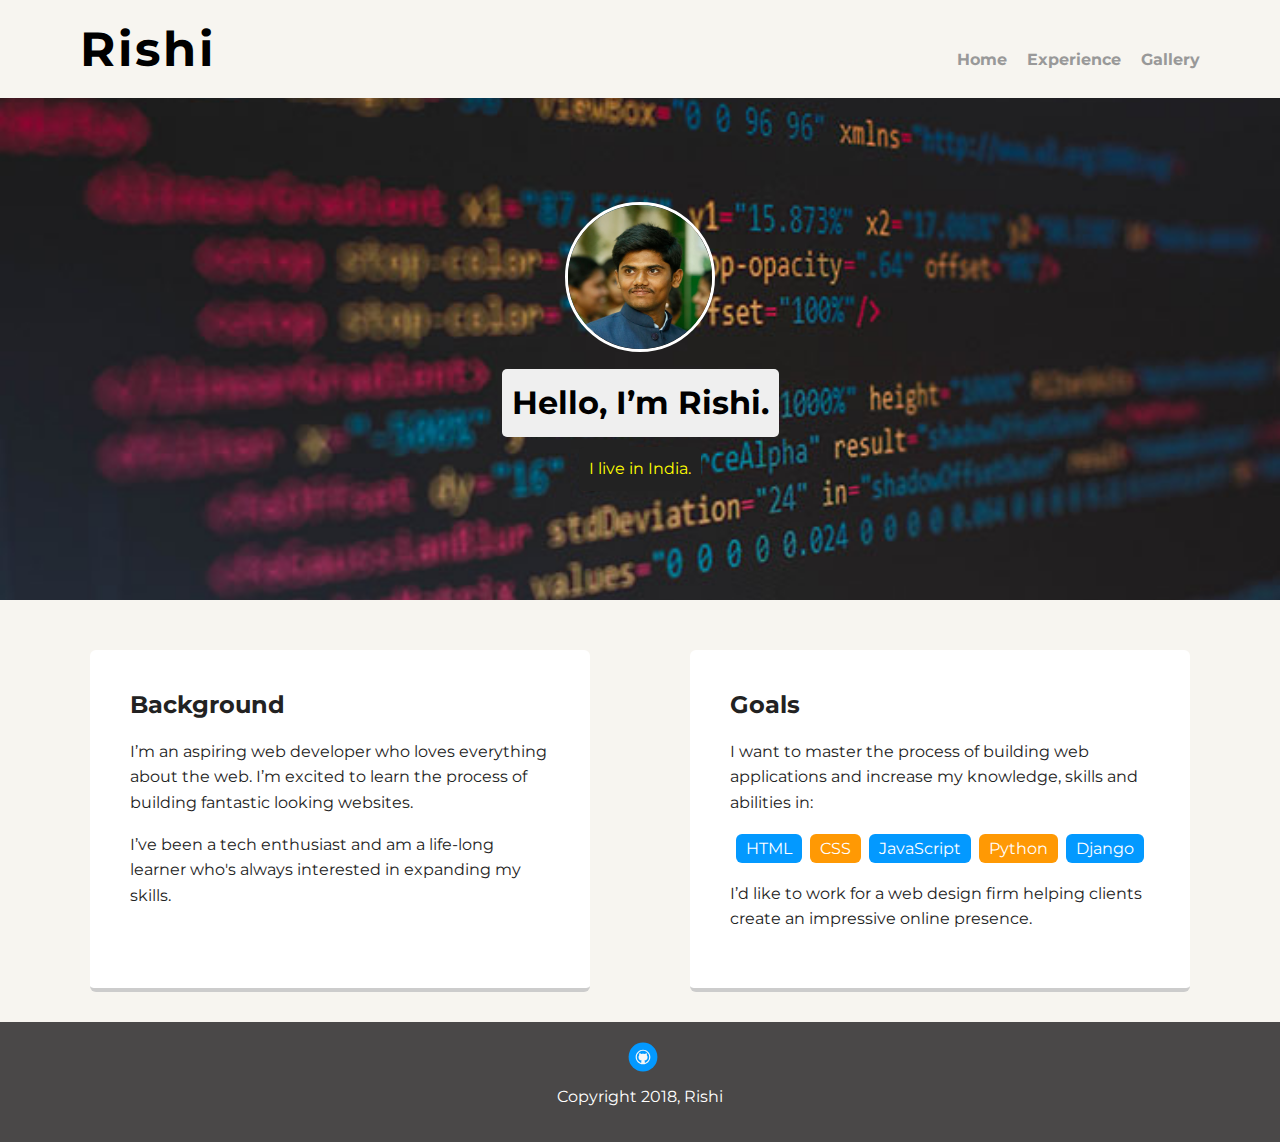
==== index.html @ f9e3f2fb "added project files" ====
<!doctype html>
<html lang="en">
<head>
  <meta charset="utf-8">
  <title>Rishi's Profile</title>
  <meta name="viewport" content="width=device-width, initial-scale=1.0">
  <link href="https://fonts.googleapis.com/css?family=Montserrat" rel="stylesheet">
  <link rel="stylesheet" href="styles.css">
  <link href="https://fonts.googleapis.com/css?family=Muli%7CRoboto:400,300,500,700,900" rel="stylesheet"></head>
  <body>

    <div class="main-nav">
        <ul class="nav">
          <li class="name">Rishi</li>
          <li class="tabs"><a href="index.html">Home</a></li>
          <li class="tabs"><a href="experience.html">Experience</a></li>
          <li class="tabs"><a href="gallery.html">Gallery</a></li>
        </ul>
    </div>

    <header>
      <div class="in-header">
        <img src="images/profile.jpg" alt="Rishi's profile-pic" class="profile-image">
        <h1 class="tag name">Hello, I’m Rishi.</h1>
        <p class="tag location">I live in India.</p>
      </div>
    </header>

    <main class="flex">
      <div class="card">
        <h2>Background</h2>
        <p>I’m an aspiring web developer who loves everything about the web. I’m excited to learn the process of building fantastic looking websites.</p>
        <p>I’ve been a tech enthusiast and am a life-long learner who's always interested in expanding my skills.</p>
      </div> 

      <div class="card">
        <h2>Goals</h2>
        <p>I want to master the process of building web applications and increase my knowledge, skills and abilities in:</p>
        <ul class="skills">
          <li>HTML</li>
          <li>CSS</li>
          <li>JavaScript</li>
          <li>Python</li>
          <li>Django</li>
        </ul>
        <p>I’d like to work for a web design firm helping clients create an impressive online presence.</p>
      </div>
    </main>
    <footer>
      <ul>
        <li><a href="https://github.com/maha849" class="social github">Github</a></li>
      </ul>
      <p class="copyright">Copyright 2018, Rishi</p>
    </footer>
   </body>

  </html>
---- styles.css ----
/* Global Layout Set-up */
* { 
  box-sizing: border-box;
}
  
html,body{
  height: 100%;
}

body {
  margin: 0;
  padding: 0;
  text-align: center;
  font-family: 'Montserrat', sans-serif;
  color: #222;
  background: #f7f5f0;

}
/* Link Styles */

a {
  text-decoration: none;
  color: #999;
}
a:hover {
  color: #6633ff;
}

/* Section Styles */

.main-nav {
  width: 100%;
  background: #f7f5f0;
  padding: 10px;
  position: fixed;
  text-align: center;
}
.nav {
  display: flex;
  justify-content: space-around;
  font-weight: 700;
  list-style-type: none;
  padding: 0;
  margin: 0 auto;
}

.nav .name {
    display: block;
    margin-right: auto;
    color: black;
    font-size: 3em;
    letter-spacing: 3px;
}
.nav li {
  padding: 10px 10px;
}
.nav .tabs{
  margin: 30px 0 0 0;
}
.nav a {
  transition: all .5s;
}
.nav a:hover {
  color: black;
}

header {
  text-align: center;
  background: url('images/code.jpg') no-repeat top center ;
  background-size: cover;
  overflow: hidden;
  padding-top: 100px;
}
header {
  line-height: 1.5;
}
.in-header{
  margin: 8% 0 0 0;
}
header .profile-image {
/*  margin-top: 50px;*/
  width: 150px;
  height: 150px;
  border-radius: 50%;
  border: 3px solid white;
  transition: all .5s;
}
header .profile-image:hover {
  transform: scale(1.2) rotate(5deg);
}

.o-page{
  padding-top: 100px;
  margin-bottom: -220px;
  min-height: 100%;
}

.o-page .card{
  max-width: 1200px;
  margin: 0 auto 100px;
  padding: 30px;
}

.tag {
  background-color: #efefef;
  color: black;
  padding: 10px;
  border-radius: 5px;
  display: table;
  margin: 10px auto;
} 
.location {
  background-color: #222;
  color: yellow;
}
.card {
  margin: 30px;
  padding: 20px 40px 40px;
  max-width: 500px;
  text-align: left;
  background: #fff;
  border-bottom: 4px solid #ccc;
  border-radius: 6px;
  transition: all .5s;

}
.card:hover {
  border-color: #ff99ff;
}

ul.skills {
  padding: 0;
  text-align: center;
}

.skills li {
  border-radius: 6px;
  display: inline-block;
  background: #ff9904;
  color: white;
  padding: 5px 10px;
  margin: 2px;
}

.skills li:nth-child(odd) {
  background: #0399ff;
}

footer {
  width: 100%;
  min-height: 30px;
  padding: 20px;
  background: #4a4848;
  height: 120px;

}


footer .copyright {
  top: -8px;
  font-size: .75em;
  color: #fff;
}

footer ul {
  list-style-type: none;
  margin: 0;
  padding: 0;
}

footer ul li {
  display: inline-block;
}

a.social {
  display: inline-block;
  text-indent: -9999px;
  margin-left: 5px;
  width: 30px;
  height: 30px;
  background-size: 30px 30px;
/*  opacity: .4;
  transition: all .5s;*/
}
a.twitter {
  background-image: url(images/twitter.svg);
}
a.linkedin {
  background-image: url(images/linkedin.svg);
}
a.github {
  background-image: url(images/github.svg);
}
a.social:hover {
  opacity: 1;
}
.clearfix {
  clear: both;
}

/* Styles for larger screens */
@media screen and (min-width: 720px) {
  
  .flex {
      display: -ms-flexbox;      /* TWEENER - IE 10 */
      display: flex; 
      max-width: 1200px;
      -ms-flex-pack: distribute;
      justify-content: space-around;
      margin: 0 auto;
  }

  header {
    min-height: 600px;
  }

  .nav {
    max-width: 1200px;
    padding: 0 30px;
  }


  main {
    padding-top: 20px;
  }

  main p {
    line-height: 1.6em;
  }

  footer {
    font-size: 1.3em;
    /*max-width: 1200px;*/
/*    margin: 40px auto;*/
  }

}
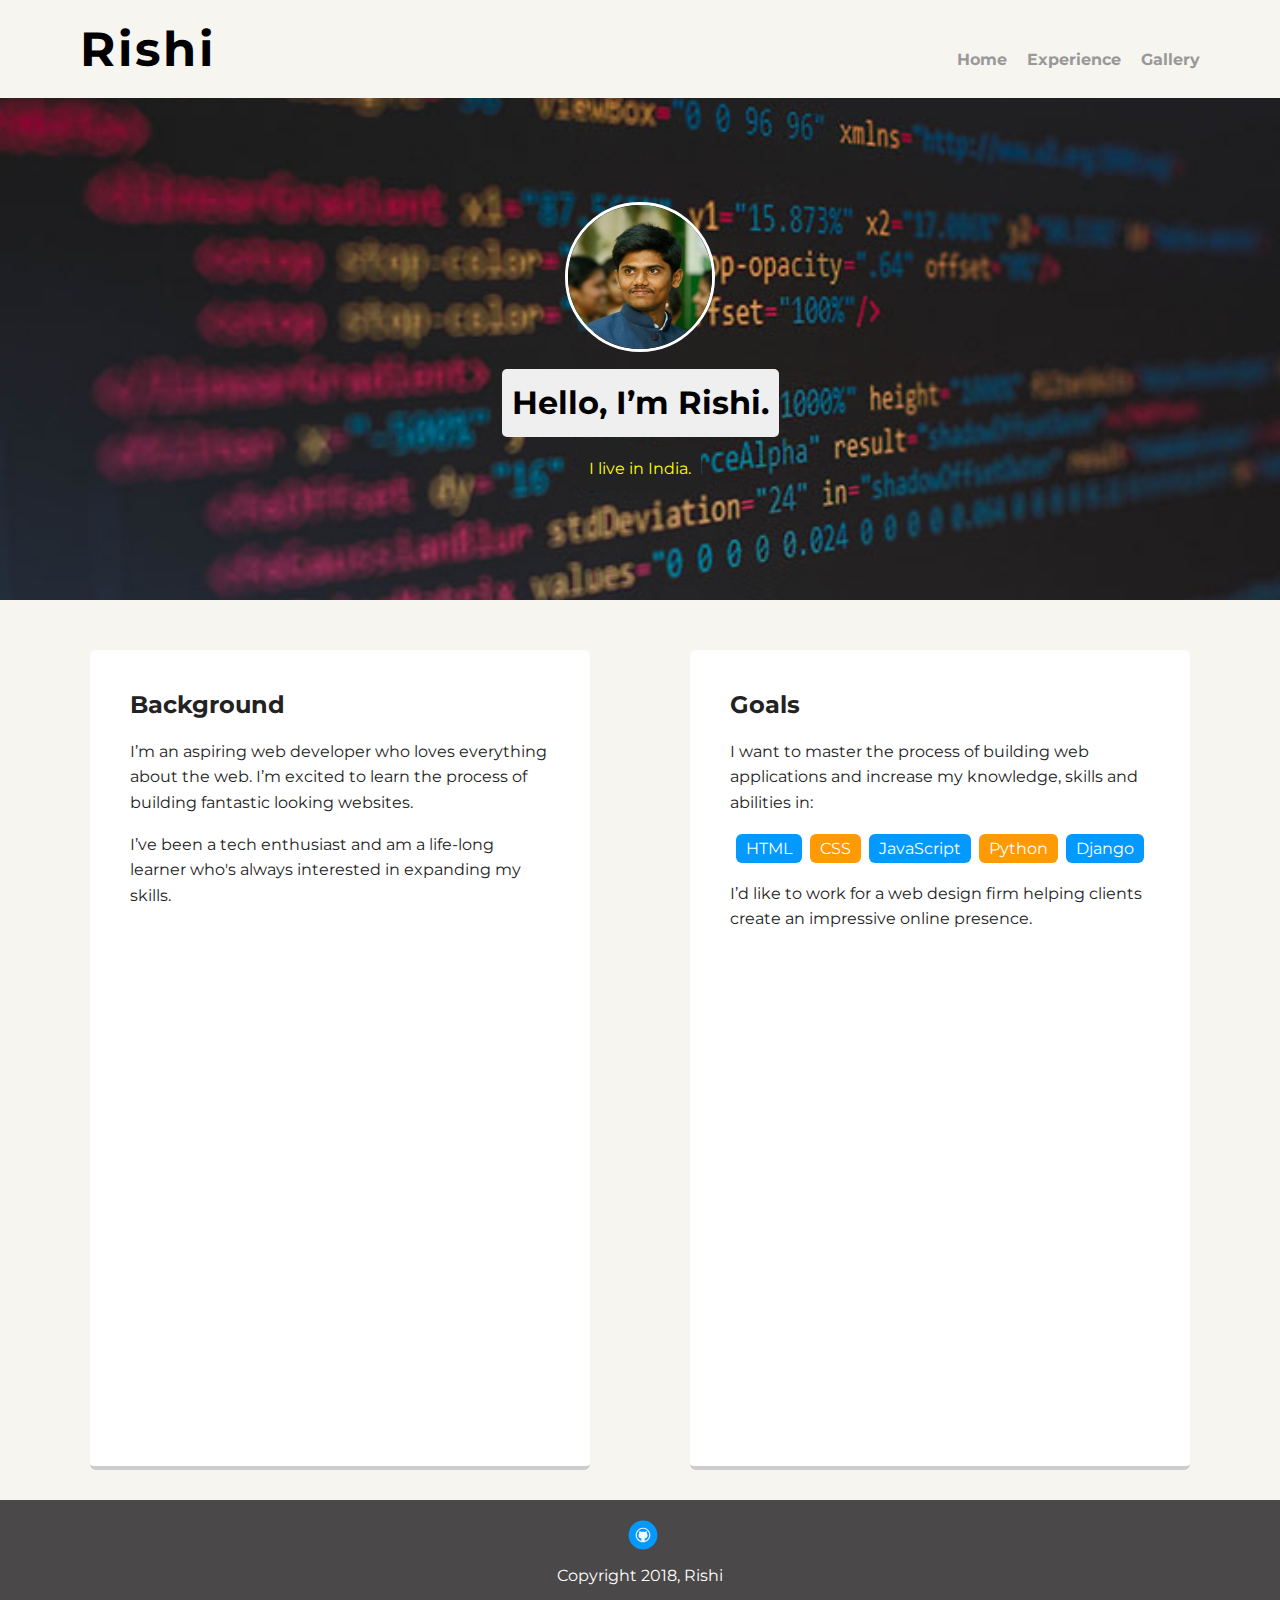
==== commit 1e19ff21: "fixed footer issue" ====
--- a/index.html
+++ b/index.html
@@ -9,43 +9,44 @@
   <link href="https://fonts.googleapis.com/css?family=Muli%7CRoboto:400,300,500,700,900" rel="stylesheet"></head>
   <body>
 
-    <div class="main-nav">
-        <ul class="nav">
-          <li class="name">Rishi</li>
-          <li class="tabs"><a href="index.html">Home</a></li>
-          <li class="tabs"><a href="experience.html">Experience</a></li>
-          <li class="tabs"><a href="gallery.html">Gallery</a></li>
-        </ul>
-    </div>
+      <div class="main-nav">
+          <ul class="nav">
+            <li class="name">Rishi</li>
+            <li class="tabs"><a href="index.html">Home</a></li>
+            <li class="tabs"><a href="experience.html">Experience</a></li>
+            <li class="tabs"><a href="gallery.html">Gallery</a></li>
+          </ul>
+      </div>
 
-    <header>
-      <div class="in-header">
-        <img src="images/profile.jpg" alt="Rishi's profile-pic" class="profile-image">
-        <h1 class="tag name">Hello, I’m Rishi.</h1>
-        <p class="tag location">I live in India.</p>
-      </div>
-    </header>
+      <header>
+        <div class="in-header">
+          <img src="images/profile.jpg" alt="Rishi's profile-pic" class="profile-image">
+          <h1 class="tag name">Hello, I’m Rishi.</h1>
+          <p class="tag location">I live in India.</p>
+        </div>
+      </header>
 
-    <main class="flex">
-      <div class="card">
-        <h2>Background</h2>
-        <p>I’m an aspiring web developer who loves everything about the web. I’m excited to learn the process of building fantastic looking websites.</p>
-        <p>I’ve been a tech enthusiast and am a life-long learner who's always interested in expanding my skills.</p>
-      </div> 
+      <main class="flex">
+        <div class="card">
+          <h2>Background</h2>
+          <p>I’m an aspiring web developer who loves everything about the web. I’m excited to learn the process of building fantastic looking websites.</p>
+          <p>I’ve been a tech enthusiast and am a life-long learner who's always interested in expanding my skills.</p>
+        </div> 
 
-      <div class="card">
-        <h2>Goals</h2>
-        <p>I want to master the process of building web applications and increase my knowledge, skills and abilities in:</p>
-        <ul class="skills">
-          <li>HTML</li>
-          <li>CSS</li>
-          <li>JavaScript</li>
-          <li>Python</li>
-          <li>Django</li>
-        </ul>
-        <p>I’d like to work for a web design firm helping clients create an impressive online presence.</p>
-      </div>
-    </main>
+        <div class="card">
+          <h2>Goals</h2>
+          <p>I want to master the process of building web applications and increase my knowledge, skills and abilities in:</p>
+          <ul class="skills">
+            <li>HTML</li>
+            <li>CSS</li>
+            <li>JavaScript</li>
+            <li>Python</li>
+            <li>Django</li>
+          </ul>
+          <p>I’d like to work for a web design firm helping clients create an impressive online presence.</p>
+        </div>
+      </main>
+
     <footer>
       <ul>
         <li><a href="https://github.com/maha849" class="social github">Github</a></li>
--- a/styles.css
+++ b/styles.css
@@ -27,6 +27,10 @@
 }
 
 /* Section Styles */
+
+.wrapper{
+  height: calc(100vh - 120px);
+}
 
 .main-nav {
   width: 100%;
@@ -89,10 +93,12 @@
   transform: scale(1.2) rotate(5deg);
 }
 
+main{
+  height: 100%;
+}
+
 .o-page{
   padding-top: 100px;
-  margin-bottom: -220px;
-  min-height: 100%;
 }
 
 .o-page .card{
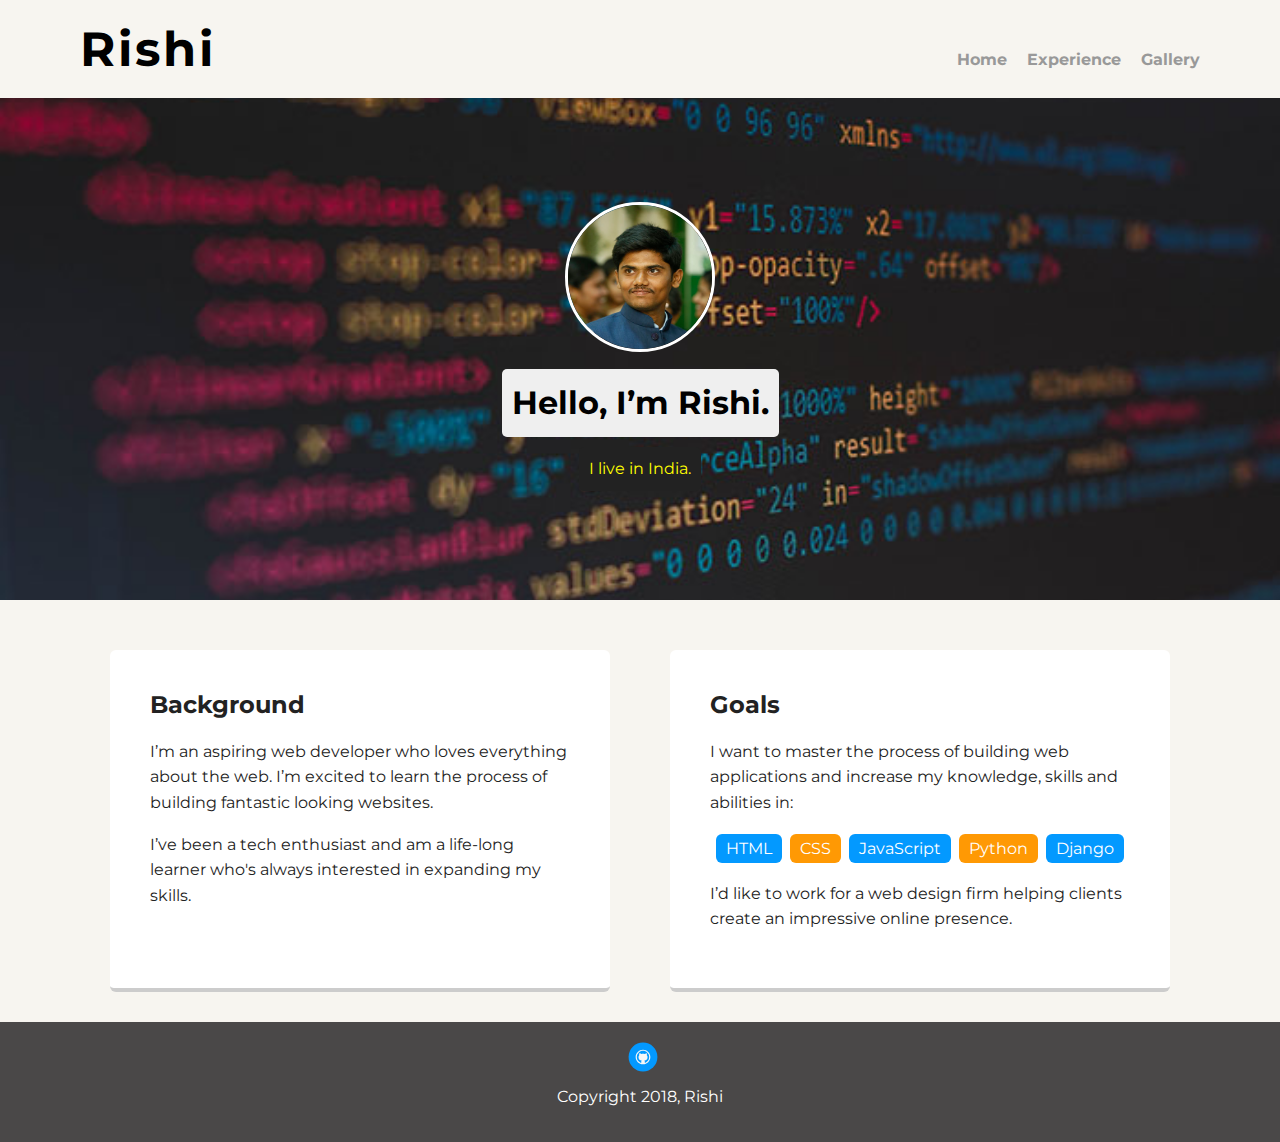
==== commit 80775adc: "fixed issues in firefox" ====
--- a/index.html
+++ b/index.html
@@ -8,7 +8,6 @@
   <link rel="stylesheet" href="styles.css">
   <link href="https://fonts.googleapis.com/css?family=Muli%7CRoboto:400,300,500,700,900" rel="stylesheet"></head>
   <body>
-
       <div class="main-nav">
           <ul class="nav">
             <li class="name">Rishi</li>
@@ -17,7 +16,6 @@
             <li class="tabs"><a href="gallery.html">Gallery</a></li>
           </ul>
       </div>
-
       <header>
         <div class="in-header">
           <img src="images/profile.jpg" alt="Rishi's profile-pic" class="profile-image">
@@ -25,14 +23,12 @@
           <p class="tag location">I live in India.</p>
         </div>
       </header>
-
       <main class="flex">
         <div class="card">
           <h2>Background</h2>
           <p>I’m an aspiring web developer who loves everything about the web. I’m excited to learn the process of building fantastic looking websites.</p>
           <p>I’ve been a tech enthusiast and am a life-long learner who's always interested in expanding my skills.</p>
         </div> 
-
         <div class="card">
           <h2>Goals</h2>
           <p>I want to master the process of building web applications and increase my knowledge, skills and abilities in:</p>
@@ -46,13 +42,11 @@
           <p>I’d like to work for a web design firm helping clients create an impressive online presence.</p>
         </div>
       </main>
-
-    <footer>
-      <ul>
-        <li><a href="https://github.com/maha849" class="social github">Github</a></li>
-      </ul>
-      <p class="copyright">Copyright 2018, Rishi</p>
-    </footer>
+      <footer>
+        <ul>
+          <li><a href="https://github.com/maha849" class="social github">Github</a></li>
+        </ul>
+        <p class="copyright">Copyright 2018, Rishi</p>
+      </footer>
    </body>
-
   </html>
--- a/styles.css
+++ b/styles.css
@@ -2,12 +2,11 @@
 * { 
   box-sizing: border-box;
 }
-  
-html,body{
-  height: 100%;
-}
 
 body {
+  display: flex;
+  flex-direction: column;
+  min-height: 100vh;
   margin: 0;
   padding: 0;
   text-align: center;
@@ -27,11 +26,6 @@
 }
 
 /* Section Styles */
-
-.wrapper{
-  height: calc(100vh - 120px);
-}
-
 .main-nav {
   width: 100%;
   background: #f7f5f0;
@@ -82,7 +76,6 @@
   margin: 8% 0 0 0;
 }
 header .profile-image {
-/*  margin-top: 50px;*/
   width: 150px;
   height: 150px;
   border-radius: 50%;
@@ -93,12 +86,9 @@
   transform: scale(1.2) rotate(5deg);
 }
 
-main{
-  height: 100%;
-}
-
 .o-page{
   padding-top: 100px;
+  flex: 1;
 }
 
 .o-page .card{
@@ -158,7 +148,6 @@
   padding: 20px;
   background: #4a4848;
   height: 120px;
-
 }
 
 
@@ -185,8 +174,6 @@
   width: 30px;
   height: 30px;
   background-size: 30px 30px;
-/*  opacity: .4;
-  transition: all .5s;*/
 }
 a.twitter {
   background-image: url(images/twitter.svg);
@@ -214,6 +201,7 @@
       -ms-flex-pack: distribute;
       justify-content: space-around;
       margin: 0 auto;
+      flex: 1;
   }
 
   header {
@@ -236,9 +224,7 @@
 
   footer {
     font-size: 1.3em;
-    /*max-width: 1200px;*/
-/*    margin: 40px auto;*/
-  }
-
-}
-
+  }
+
+}
+
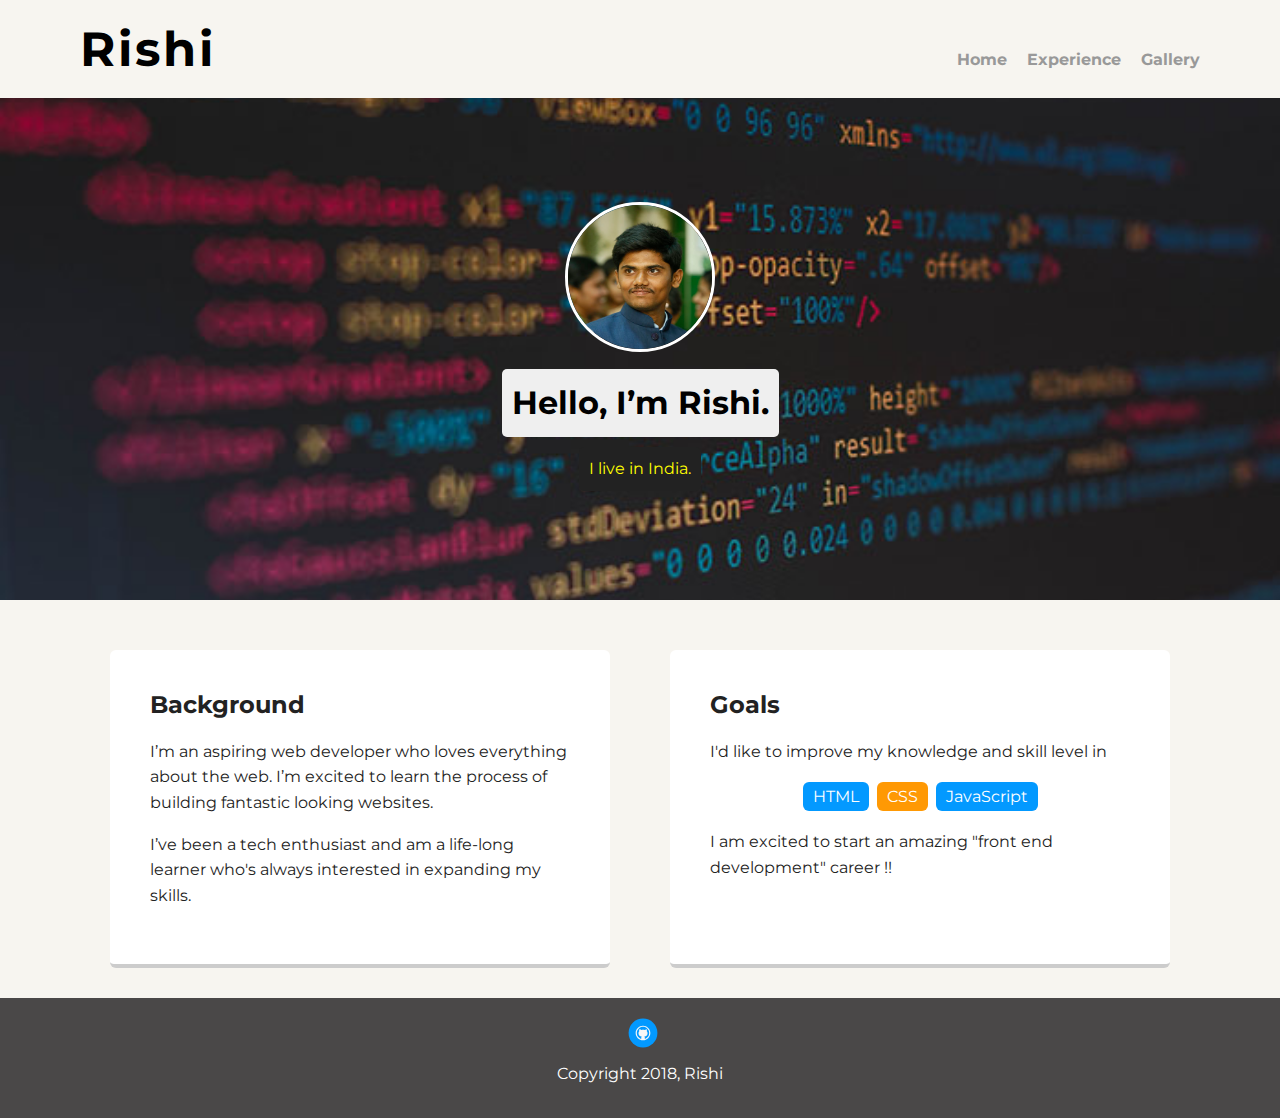
==== commit 18bfc46c: "additional changes" ====
--- a/index.html
+++ b/index.html
@@ -31,15 +31,13 @@
         </div> 
         <div class="card">
           <h2>Goals</h2>
-          <p>I want to master the process of building web applications and increase my knowledge, skills and abilities in:</p>
+          <p>I'd like to improve my knowledge and skill level in </p>
           <ul class="skills">
             <li>HTML</li>
             <li>CSS</li>
             <li>JavaScript</li>
-            <li>Python</li>
-            <li>Django</li>
           </ul>
-          <p>I’d like to work for a web design firm helping clients create an impressive online presence.</p>
+          <p>I am excited to start an amazing "front end development" career !!</p>
         </div>
       </main>
       <footer>
--- a/styles.css
+++ b/styles.css
@@ -80,10 +80,10 @@
   height: 150px;
   border-radius: 50%;
   border: 3px solid white;
-  transition: all .5s;
+  transition: all .1s;
 }
 header .profile-image:hover {
-  transform: scale(1.2) rotate(5deg);
+  transform: scale(1.2);
 }
 
 .o-page{
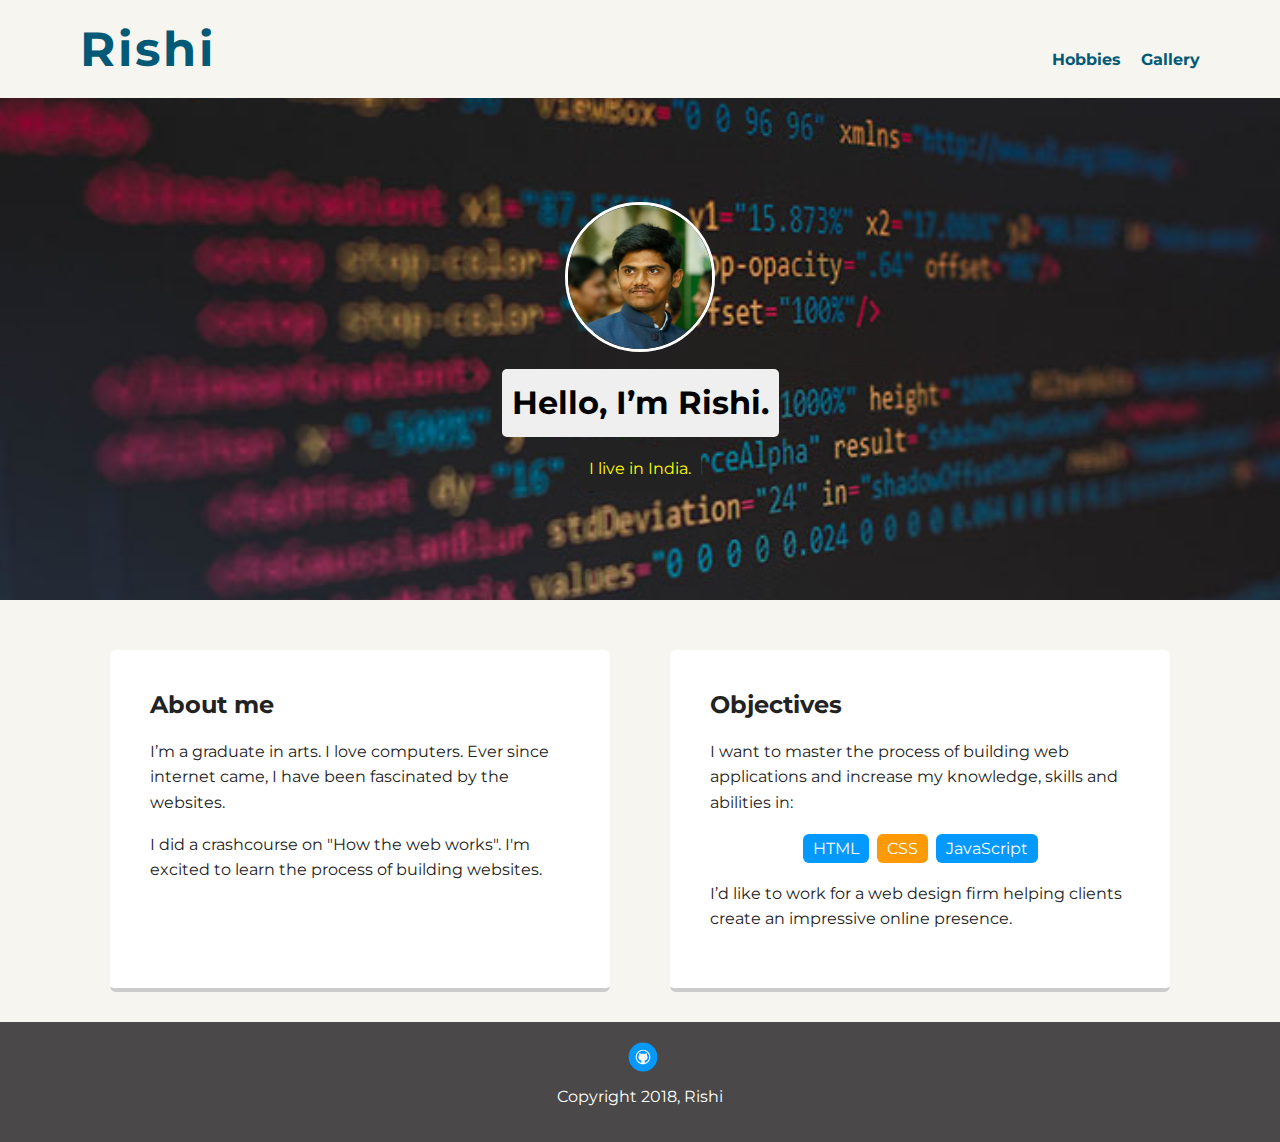
==== commit 301e9016: "forgotten changes" ====
--- a/index.html
+++ b/index.html
@@ -10,9 +10,8 @@
   <body>
       <div class="main-nav">
           <ul class="nav">
-            <li class="name">Rishi</li>
-            <li class="tabs"><a href="index.html">Home</a></li>
-            <li class="tabs"><a href="experience.html">Experience</a></li>
+            <li class="name"><a href="index.html">Rishi</a></li>
+            <li class="tabs"><a href="hobbies.html">Hobbies</a></li>
             <li class="tabs"><a href="gallery.html">Gallery</a></li>
           </ul>
       </div>
@@ -25,19 +24,19 @@
       </header>
       <main class="flex">
         <div class="card">
-          <h2>Background</h2>
-          <p>I’m an aspiring web developer who loves everything about the web. I’m excited to learn the process of building fantastic looking websites.</p>
-          <p>I’ve been a tech enthusiast and am a life-long learner who's always interested in expanding my skills.</p>
+          <h2>About me</h2>
+          <p>I’m a graduate in arts. I love computers. Ever since internet came, I have been fascinated by the websites.</p>
+          <p>I did a crashcourse on "How the web works". I'm excited to learn the process of building websites.</p>
         </div> 
         <div class="card">
-          <h2>Goals</h2>
-          <p>I'd like to improve my knowledge and skill level in </p>
+          <h2>Objectives</h2>
+          <p>I want to master the process of building web applications and increase my knowledge, skills and abilities in:</p>
           <ul class="skills">
             <li>HTML</li>
             <li>CSS</li>
             <li>JavaScript</li>
           </ul>
-          <p>I am excited to start an amazing "front end development" career !!</p>
+          <p>I’d like to work for a web design firm helping clients create an impressive online presence.</p>
         </div>
       </main>
       <footer>
--- a/styles.css
+++ b/styles.css
@@ -1,3 +1,29 @@
+/**
+ * Fix fonts that render as bold in Firefox
+ *
+ * Put this near the top of your style.css
+ * Before any overriding styles
+ */
+
+html {
+  -moz-osx-font-smoothing: grayscale;
+  -webkit-font-smoothing: antialiased;
+  -moz-font-smoothing: antialiased;
+  font-smoothing: antialiased;
+  font-weight: 400;
+}
+
+/**
+ * Firefox specific rule
+ */
+
+@-moz-document url-prefix() {
+  body {
+    font-weight: lighter !important;
+  }
+}
+
+
 /* Global Layout Set-up */
 * { 
   box-sizing: border-box;
@@ -13,8 +39,9 @@
   font-family: 'Montserrat', sans-serif;
   color: #222;
   background: #f7f5f0;
-
-}
+  font-weight: normal;
+}
+
 /* Link Styles */
 
 a {
@@ -57,9 +84,10 @@
 }
 .nav a {
   transition: all .5s;
+  color: #035a76;
 }
 .nav a:hover {
-  color: black;
+  color: #be0841;
 }
 
 header {
@@ -93,8 +121,9 @@
 
 .o-page .card{
   max-width: 1200px;
-  margin: 0 auto 100px;
+  margin: 50px auto 100px;
   padding: 30px;
+  text-align: center;
 }
 
 .tag {
@@ -142,6 +171,10 @@
   background: #0399ff;
 }
 
+.hobby p{
+  margin-bottom: 1rem;
+}
+
 footer {
   width: 100%;
   min-height: 30px;
@@ -201,8 +234,7 @@
       -ms-flex-pack: distribute;
       justify-content: space-around;
       margin: 0 auto;
-      flex: 1;
-  }
+    }
 
   header {
     min-height: 600px;
